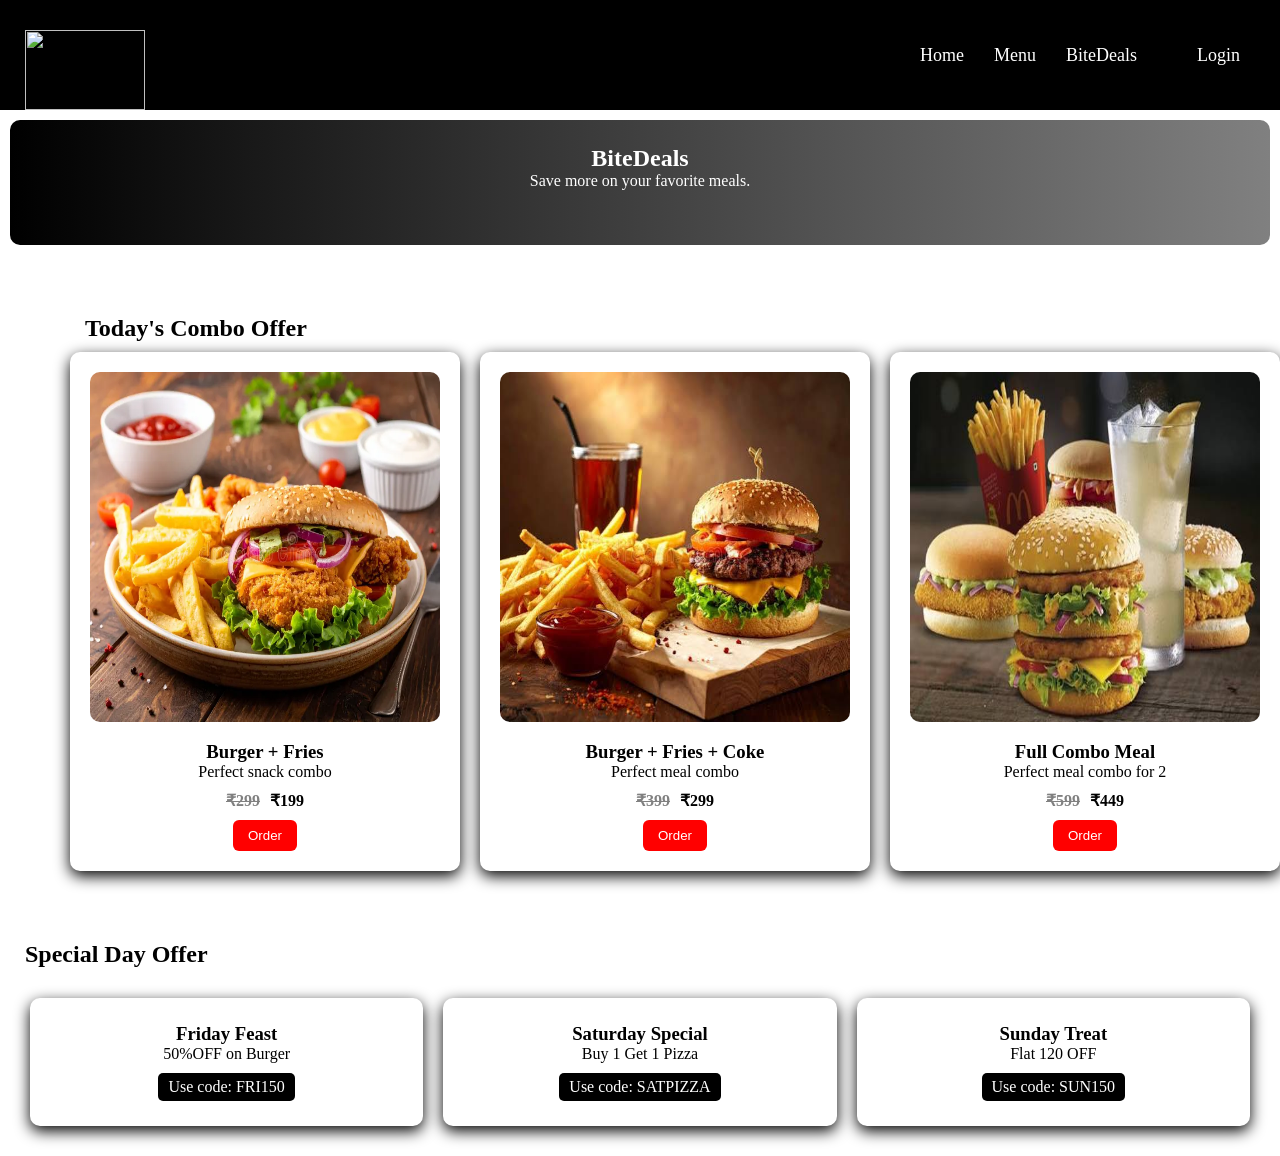
==== biteDeals.html @ ee5a007b "Update project" ====
<!doctype html>
<html lang="en">
  <head>
    <meta charset="UTF-8" />
    <meta name="viewport" content="width=device-width, initial-scale=1.0" />
    <title>Document</title>
    <link rel="stylesheet" href="style.css" />
    <script
      src="https://kit.fontawesome.com/5da90b84f3.js"
      crossorigin="anonymous"
    ></script>
  </head>
  <body>
    <header>
      <img src="Images/BiteBox.png" alt="" height="80px" width="120px" />

      <nav style="word-spacing: 5px">
        <a href="home.html">Home</a>
        <a href="menu.html">Menu</a>
        <a href="biteDeals.html">BiteDeals</a>
        <a href="cart.html"><i class="fa-solid fa-cart-shopping"></i></a>
        <a href="login.html"
          ><i class="fa-solid fa-right-to-bracket"></i>Login</a
        >
      </nav>
    </header>

    <section class="delas-page">

      <div class="deal-hero">
        <h1>BiteDeals</h1>
        <p>Save more on your favorite meals.</p>
      </div>

      <section class="combo-section">

        <h2 class="section-title">Today's Combo Offer</h2>

        <div class="combo-container">

          <!-- combo 1 -->
          <div class="combo-card">
            <img src="images/meal1.jpg" alt="">
            <h3>Burger + Fries</h3>
            <p>Perfect snack combo</p>
            <h4><span>₹299</span>₹199</h4>
            <button>Order</button>
          </div>

          <!-- Combo 2 -->
          <div class="combo-card">
            <img src="images/meal2.jpg" alt="">
            <h3>Burger + Fries + Coke</h3>
            <p>Perfect meal combo</p>
            <h4><span>₹399</span>₹299</h4>
            <button>Order</button>
          </div>

          <!-- combo 3 -->
          <div class="combo-card">
            <img src="images/meal3.jpg" alt="">
            <h3>Full Combo Meal</h3>
            <p>Perfect  meal combo for 2</p>
            <h4><span>₹599</span>₹449</h4>
            <button>Order</button>
          </div>

        </div>
      </section>

      <h2 class="section-title">Special Day Offer</h2>
      <div class="deal-container">
        
        <div class="deal-card">
          <h3>Friday Feast</h3>
          <p>50%OFF on Burger</p>
          <span>Use code: FRI150</span>
        </div>

        <div class="deal-card">
          <h3>Saturday Special</h3>
          <p>Buy 1 Get 1 Pizza</p>
          <span>Use code: SATPIZZA</span>
        </div>

        <div class="deal-card">
          <h3>Sunday Treat</h3>
          <p>Flat 120 OFF</p>
          <span>Use code: SUN150</span>
        </div>

      </div>

    </section>
  </body>
</html>
---- style.css ----
* {
  margin: 0;
  padding: 0;
}

header {
  display: flex;
  text-align: center;
  justify-content: space-between;
  height: 80px;
  padding: 30px 25px 0px 25px;
  background-color: black;
}

nav a{
    text-decoration: none;
    font-size: 18px;
    color: white;
}

a:hover{
    color: red;
}

nav{
    display: flex;
    gap: 30px;
    padding: 15px;
}

.hero{
  height: 90vh;
  background:url("../BiteBox/images/Banner.png")no-repeat center/cover;
  display: flex;
  justify-content: center;
  align-items: center;
  color: rgb(230, 219, 219);
}

.hero button {
  margin-top: 15px;
  padding: 10px 20px;
  background-color: red;
  color: white;
  border: none;
  border-radius: 5px;
  cursor: pointer;
}

.hero button:hover{
  background-color: black;
}

.video-section{
  display: flex;
  align-items: center;
  justify-content: center;
  padding: 50px;
  gap: 40px;
}

.video-text{
  flex: 1;
}
.video-box{
  flex: 1;
}

.video-box video{
  width: 100%;
  border-radius: 15px;
}

.video-text h2{
  font-size: 32px;
  margin-bottom: 15px;
}

.about{
  text-align: center;
  padding: 60px 20px;
  background-color: white;
}

.about h2{
  font-size: 32px;
  margin-bottom: 20px;
  color: rgb(255, 0, 0);
}

.about p{
  max-width: 700px;
  margin: auto;
  font-size: 18px;
  color: gray;
  line-height: 1.3;
}

.footer{
  background-color: black;
  color: white ;
  width: 100%;
  padding: 40px 50px 15px;
  display: grid;
  grid-template-columns: repeat(4, 1fr);

}

.footer-box span{
color: red;
}

.footer-box {
  padding: 10px 20px;
}

.footer-box h2 {
  color: white;
  margin-bottom: 15px;
}

.footer-box h3 {
  margin-bottom: 15px;
}

.footer-box p {
  font-size: 14px;
  line-height: 1.6;
}

.footer-box a {
  display: block;
  color: white;
  text-decoration: none;
  margin-bottom: 5px;
}

.socialmedia-icons a{
  display: inline-block;
  font-size: 20px;
}

/* Hover */

.footer-box a:hover {
    color: red;
}

/* Copyright */

.copyright {
    grid-column: 1 / -1;
    text-align: center;

    border-top: 1px solid #333;
    margin-top: 25px;
    padding-top: 20px;

    font-size: 13px;
}

.footer-box a{
  display: inline-block;
}

/* Menue */
.category-icons {
  display: flex;
  gap: 20px;
  padding: 20px;
  overflow: auto;
  background: white;
  justify-content: center;
}

.icon-box{
  min-width: 100px;
  text-align: center;
  cursor: pointer;
  transition: 0.3s;
}

.icon-box img {
  width: 70px;
  height: 70px;
  object-fit: cover;
  border-radius: 50%;
  border: 2px solid black;
  padding: 5px;
}

.icon-box p {
  margin-top: 8px;
  font-size: 14px;
}

.icon-box img:hover {
  margin-top: 8px;
  font-size: 16px;
}

.icon-box p:hover {
  color: red;
}

.menu-container {
  display: grid;
  grid-template-columns: repeat(4, 1fr);
  gap: 20px;
  padding: 20px;
}

.card {
  background: white;
  padding: 15px;
  border-radius: 10px;
  text-align: center;
  box-shadow: 0px 4px 10px black;
}

.card img {
  width: 100%;
  object-fit: cover;
}

.card button {
  background: red;
  color: white;
  border: none;
  padding: 6px 12px;
  border-radius: 5px;
  cursor: pointer;
  margin-top: 5px;
}

.card button:hover{
  background: darkred;
}

/* biteDeals */

.deals-page {
  padding: 40px;
  background: white;
}

.deal-hero{
  background: linear-gradient(to right, black, grey );
  border-radius: 10px;
  color: white;
  margin: 10px;
  height: 100px;
  text-align: center;
  padding-top: 25px;
}

/* bite deals combo */

.combo-section {
  padding: 60px;
  background-color: white;
}

.combo-container {
  display: grid;
  grid-template-columns: repeat(3, 1fr);
  gap: 20px;
  margin: 10px;
}

.combo-card {
  background: white;
  padding: 20px;
  border-radius: 10px;
  text-align: center;
  box-shadow: 0 5px 15px black;
  transition: 0.3s;
}

.combo-card img {
  height: 350px;
  width: 350px;
  border-radius: 10px;
  margin-bottom: 15px;
}

.combo-card h4 {
  margin: 10px 0px;
}

.combo-card h4 span {
  text-decoration: line-through;
  color: grey;
  margin-right: 10px;
}

.combo-card button {
  background: red;
  color: white;
  border: none;
  padding: 8px 15px;
  border-radius: 6px;
  cursor: pointer;
}

.combo-card button:hover {
  background: darkred;
}

.combo-card:hover {
  /* translateY = moves down or up */
  /* translateX = moves left or right */
  transform: translateY(8px);
}

/* day wisw offer */
.deal-container {
  display: grid;
  grid-template-columns: repeat(3, 1fr);
  gap: 20px;
  margin: 30px;
}

.deal-card {
  background: white;
  padding: 25px;
  border-radius: 10px;
  text-align: center;
  transition: 0.3s;
  box-shadow: 0 5px 15px black;
}

.deal-card span {
  display: inline-block;
  margin-top: 10px;
  padding: 5px 10px;
  background: black;
  color: white;
  border-radius: 5px;
}

.deal-card:hover {
  transform: translateY(8px);
}

.section-title {
  margin-left: 25px;
}
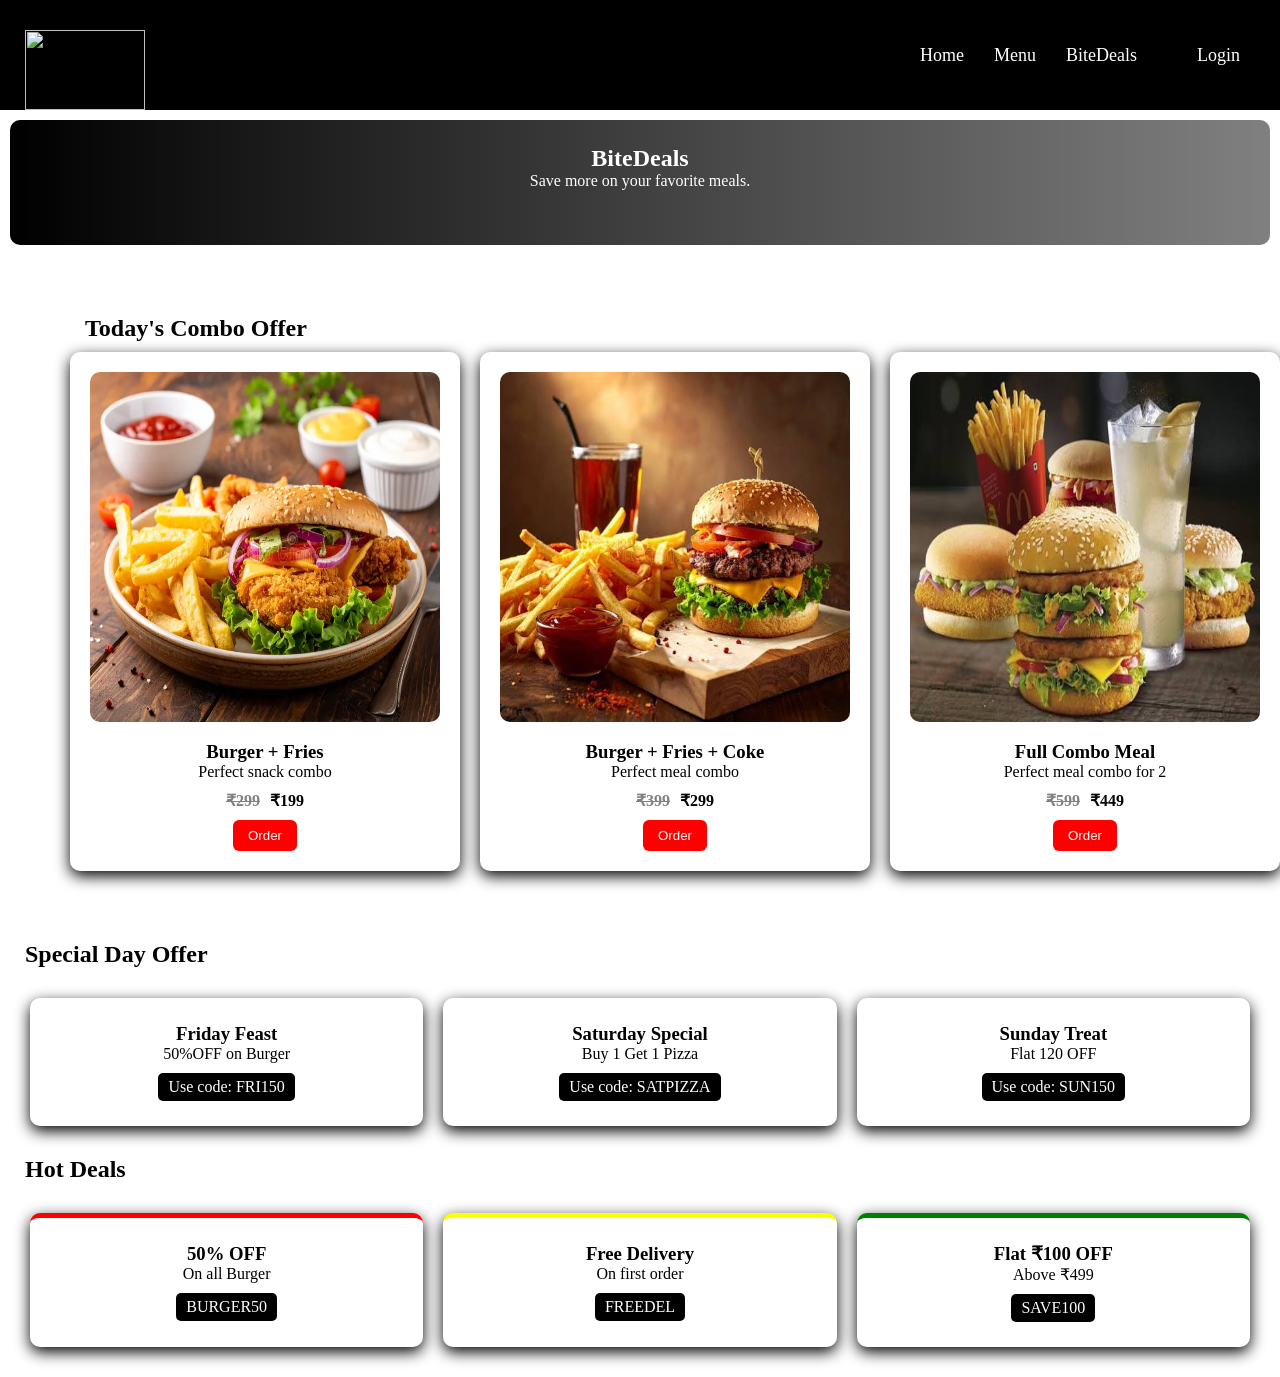
==== commit 181729ec: "Initial commit" ====
--- a/biteDeals.html
+++ b/biteDeals.html
@@ -26,21 +26,18 @@
     </header>
 
     <section class="delas-page">
-
       <div class="deal-hero">
         <h1>BiteDeals</h1>
         <p>Save more on your favorite meals.</p>
       </div>
 
       <section class="combo-section">
-
         <h2 class="section-title">Today's Combo Offer</h2>
 
         <div class="combo-container">
-
           <!-- combo 1 -->
           <div class="combo-card">
-            <img src="images/meal1.jpg" alt="">
+            <img src="images/meal1.jpg" alt="" />
             <h3>Burger + Fries</h3>
             <p>Perfect snack combo</p>
             <h4><span>₹299</span>₹199</h4>
@@ -49,7 +46,7 @@
 
           <!-- Combo 2 -->
           <div class="combo-card">
-            <img src="images/meal2.jpg" alt="">
+            <img src="images/meal2.jpg" alt="" />
             <h3>Burger + Fries + Coke</h3>
             <p>Perfect meal combo</p>
             <h4><span>₹399</span>₹299</h4>
@@ -58,19 +55,20 @@
 
           <!-- combo 3 -->
           <div class="combo-card">
-            <img src="images/meal3.jpg" alt="">
+            <img src="images/meal3.jpg" alt="" />
             <h3>Full Combo Meal</h3>
-            <p>Perfect  meal combo for 2</p>
+            <p>Perfect meal combo for 2</p>
             <h4><span>₹599</span>₹449</h4>
             <button>Order</button>
           </div>
-
         </div>
       </section>
 
       <h2 class="section-title">Special Day Offer</h2>
       <div class="deal-container">
-        
+
+        <!-- Special day offer -->
+
         <div class="deal-card">
           <h3>Friday Feast</h3>
           <p>50%OFF on Burger</p>
@@ -88,9 +86,30 @@
           <p>Flat 120 OFF</p>
           <span>Use code: SUN150</span>
         </div>
-
       </div>
 
+      <!-- Hot deals -->
+       
+      <h2 class="section-title">Hot Deals</h2>
+      <div class="deal-container">
+        <div class="deal-card red">
+          <h3>50% OFF</h3>
+          <p>On all Burger</p>
+          <span>BURGER50</span>
+        </div>
+
+        <div class="deal-card yellow">
+          <h3>Free Delivery</h3>
+          <p>On first order</p>
+          <span>FREEDEL</span>
+        </div>
+
+        <div class="deal-card green">
+          <h3>Flat ₹100 OFF</h3>
+          <p>Above ₹499</p>
+          <span>SAVE100</span>
+        </div>
+      </div>
     </section>
   </body>
-</html>+</html>
--- a/style.css
+++ b/style.css
@@ -12,25 +12,25 @@
   background-color: black;
 }
 
-nav a{
-    text-decoration: none;
-    font-size: 18px;
-    color: white;
-}
-
-a:hover{
-    color: red;
-}
-
-nav{
-    display: flex;
-    gap: 30px;
-    padding: 15px;
-}
-
-.hero{
+nav a {
+  text-decoration: none;
+  font-size: 18px;
+  color: white;
+}
+
+a:hover {
+  color: red;
+}
+
+nav {
+  display: flex;
+  gap: 30px;
+  padding: 15px;
+}
+
+.hero {
   height: 90vh;
-  background:url("../BiteBox/images/Banner.png")no-repeat center/cover;
+  background: url("../BiteBox/images/Banner.png") no-repeat center/cover;
   display: flex;
   justify-content: center;
   align-items: center;
@@ -47,11 +47,11 @@
   cursor: pointer;
 }
 
-.hero button:hover{
+.hero button:hover {
   background-color: black;
 }
 
-.video-section{
+.video-section {
   display: flex;
   align-items: center;
   justify-content: center;
@@ -59,36 +59,36 @@
   gap: 40px;
 }
 
-.video-text{
+.video-text {
   flex: 1;
 }
-.video-box{
+.video-box {
   flex: 1;
 }
 
-.video-box video{
+.video-box video {
   width: 100%;
   border-radius: 15px;
 }
 
-.video-text h2{
+.video-text h2 {
   font-size: 32px;
   margin-bottom: 15px;
 }
 
-.about{
+.about {
   text-align: center;
   padding: 60px 20px;
   background-color: white;
 }
 
-.about h2{
+.about h2 {
   font-size: 32px;
   margin-bottom: 20px;
   color: rgb(255, 0, 0);
 }
 
-.about p{
+.about p {
   max-width: 700px;
   margin: auto;
   font-size: 18px;
@@ -96,18 +96,17 @@
   line-height: 1.3;
 }
 
-.footer{
+.footer {
   background-color: black;
-  color: white ;
+  color: white;
   width: 100%;
   padding: 40px 50px 15px;
   display: grid;
   grid-template-columns: repeat(4, 1fr);
-
-}
-
-.footer-box span{
-color: red;
+}
+
+.footer-box span {
+  color: red;
 }
 
 .footer-box {
@@ -135,7 +134,7 @@
   margin-bottom: 5px;
 }
 
-.socialmedia-icons a{
+.socialmedia-icons a {
   display: inline-block;
   font-size: 20px;
 }
@@ -143,23 +142,23 @@
 /* Hover */
 
 .footer-box a:hover {
-    color: red;
+  color: red;
 }
 
 /* Copyright */
 
 .copyright {
-    grid-column: 1 / -1;
-    text-align: center;
-
-    border-top: 1px solid #333;
-    margin-top: 25px;
-    padding-top: 20px;
-
-    font-size: 13px;
-}
-
-.footer-box a{
+  grid-column: 1 / -1;
+  text-align: center;
+
+  border-top: 1px solid #333;
+  margin-top: 25px;
+  padding-top: 20px;
+
+  font-size: 13px;
+}
+
+.footer-box a {
   display: inline-block;
 }
 
@@ -173,7 +172,7 @@
   justify-content: center;
 }
 
-.icon-box{
+.icon-box {
   min-width: 100px;
   text-align: center;
   cursor: pointer;
@@ -233,7 +232,7 @@
   margin-top: 5px;
 }
 
-.card button:hover{
+.card button:hover {
   background: darkred;
 }
 
@@ -244,8 +243,8 @@
   background: white;
 }
 
-.deal-hero{
-  background: linear-gradient(to right, black, grey );
+.deal-hero {
+  background: linear-gradient(to right, black, grey);
   border-radius: 10px;
   color: white;
   margin: 10px;
@@ -313,7 +312,7 @@
   transform: translateY(8px);
 }
 
-/* day wisw offer */
+/* day wise offer */
 .deal-container {
   display: grid;
   grid-template-columns: repeat(3, 1fr);
@@ -345,4 +344,178 @@
 
 .section-title {
   margin-left: 25px;
+}
+
+.red {
+  border-top: 5px solid red;
+}
+
+.yellow {
+  border-top: 5px solid yellow;
+}
+
+.green {
+  border-top: 5px solid green;
+}
+
+/* Cart design */
+table {
+  width: 70%;
+  border-collapse: collapse;
+  background: white;
+  overflow: hidden;
+  margin: auto;
+}
+
+thead {
+  background: red;
+  color: white;
+}
+
+th,
+td {
+  padding: 15px;
+  text-align: center;
+}
+
+tbody tr {
+  border-bottom: 2px solid grey;
+}
+
+.item {
+  display: flex;
+  align-items: center;
+  gap: 15px;
+}
+
+.item img {
+  width: 70px;
+  height: 70px;
+  object-fit: cover;
+  border-radius: 10px;
+}
+
+.remove {
+  background-color: red;
+  border: none;
+  padding: 5px 10px;
+  cursor: pointer;
+  border-radius: 5px;
+}
+
+.remove:hover {
+  background-color: darkred;
+}
+
+.grand-total td {
+  font-weight: bold;
+  font-size: 18px;
+}
+
+.grand-total button {
+  margin-top: 15px;
+  padding: 10px 20px;
+  background: red;
+  color: white;
+  border: none;
+  border-radius: 5px;
+  cursor: pointer;
+}
+
+.grand-total button:hover {
+  background: darkred;
+}
+
+.qty-box {
+  display: flex;
+  align-items: center;
+  justify-content: center;
+  gap: 10px;
+}
+
+.qty-box button {
+  width: 28px;
+  height: 20px;
+  border: none;
+  background: red;
+  color: white;
+  font: 16px;
+  border-radius: 4px;
+  cursor: pointer;
+}
+
+.qty-box button:hover {
+  background-color: darkred;
+}
+
+.qty-box span {
+  font-size: 16px;
+  font-weight: bold;
+  min-width: 20px;
+  text-align: center;
+}
+
+/* signup page */
+.auth-container {
+  height: 100vh;
+  display: flex;
+  justify-content: center;
+  align-items: center;
+  background: linear-gradient(135deg, black, grey);
+}
+
+.auth-box {
+  background: white;
+  padding: 40px;
+  border-radius: 10px;
+  width: 320px;
+  text-align: center;
+  box-shadow: 0px 8px 30px rgb(147, 132, 104);
+}
+
+.auth-box h2 {
+  margin-bottom: 20px;
+  color: black;
+}
+
+.auth-box input {
+  width: 100%;
+  padding: 10px;
+  margin: 10px 0px;
+  border: 1px solid black;
+  border-radius: 5px;
+  outline: none;
+}
+
+.auth-box input:focus {
+  border-color: red;
+  font-weight: bold;
+}
+
+.auth-box button {
+  width: 100%;
+  padding: 10px;
+  background: red;
+  color: white;
+  border-radius: 5px;
+  margin-top: 10px;
+  cursor: pointer;
+}
+
+.auth-box button:hover {
+  background-color: darkred;
+}
+
+.auth-box p {
+  margin-top: 15px;
+  font-size: 14px;
+}
+
+.auth-box a {
+  color: red ;
+  text-decoration: none;
+}
+
+.auth-box span {
+  color: red;
 }
